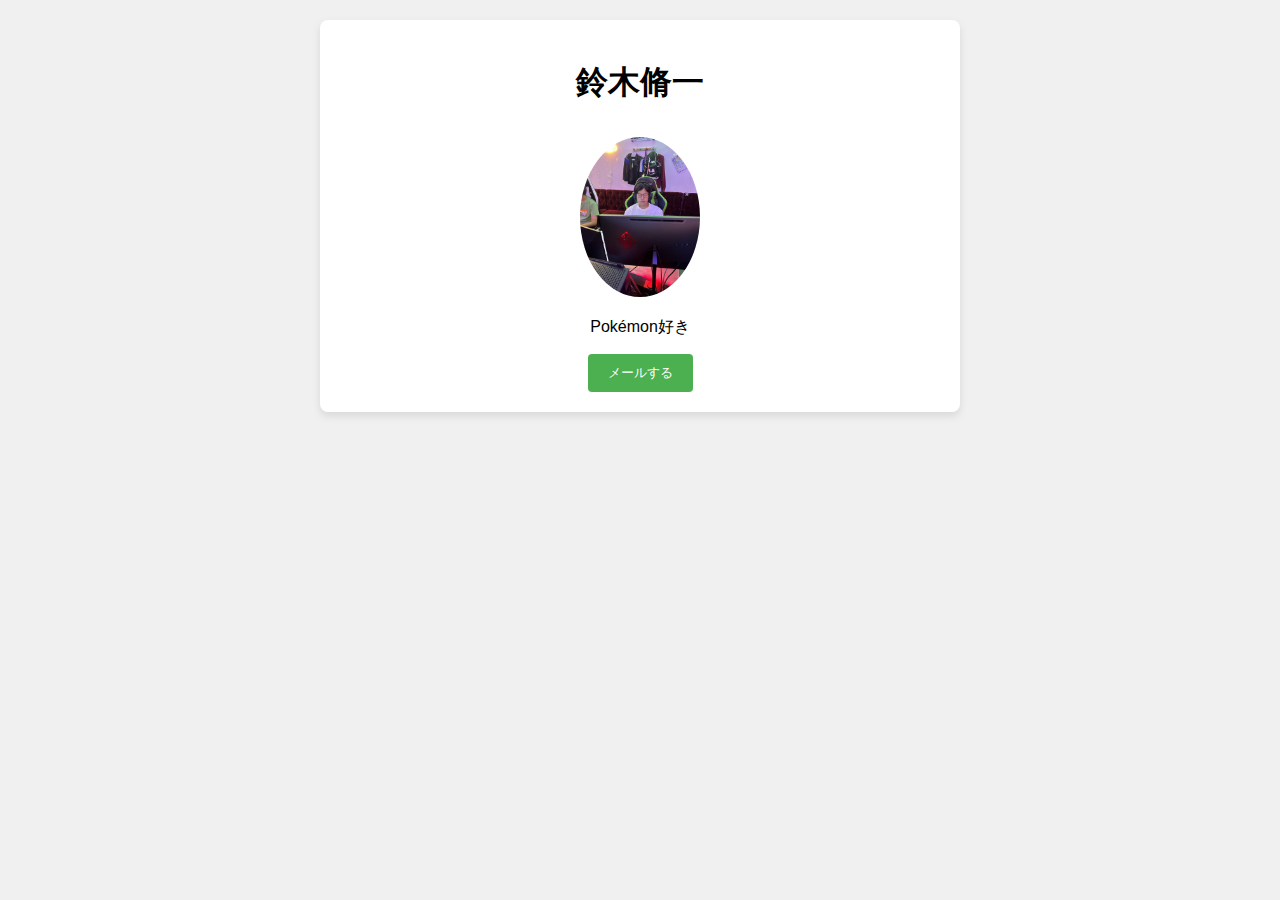
==== index.html @ 319b1720 "first commit" ====
<!DOCTYPE html>
<html lang="ja">
  <head>
    <meta charset="UTF-8" />
    <meta name="viewport" content="width=device-width, initial-scale=1.0" />
    <meta name="robots" content="noindex" />
    <title>紹介ページ</title>
    <style>
      body {
        font-family: Arial, sans-serif;
        text-align: center;
        background: #f0f0f0;
      }
      .container {
        max-width: 600px;
        margin: 20px auto;
        padding: 20px;
        background: #fff;
        border-radius: 8px;
        box-shadow: 0 4px 8px rgba(0, 0, 0, 0.1);
      }
      img {
        width: 120px;
        border-radius: 50%;
        margin-top: 10px;
      }
      button {
        padding: 10px 20px;
        background: #4caf50;
        color: #fff;
        border: none;
        border-radius: 4px;
        cursor: pointer;
      }
      button:hover {
        background: #45a049;
      }
    </style>
  </head>
  <body>
    <div class="container">
      <h1>鈴木脩一</h1>
      <img src="profile.png" alt="profile picture" />
      <p>Pokémon好き</p>
      <button onclick="location.href='mailto:メールアドレス'">
        メールする
      </button>
    </div>
  </body>
</html>
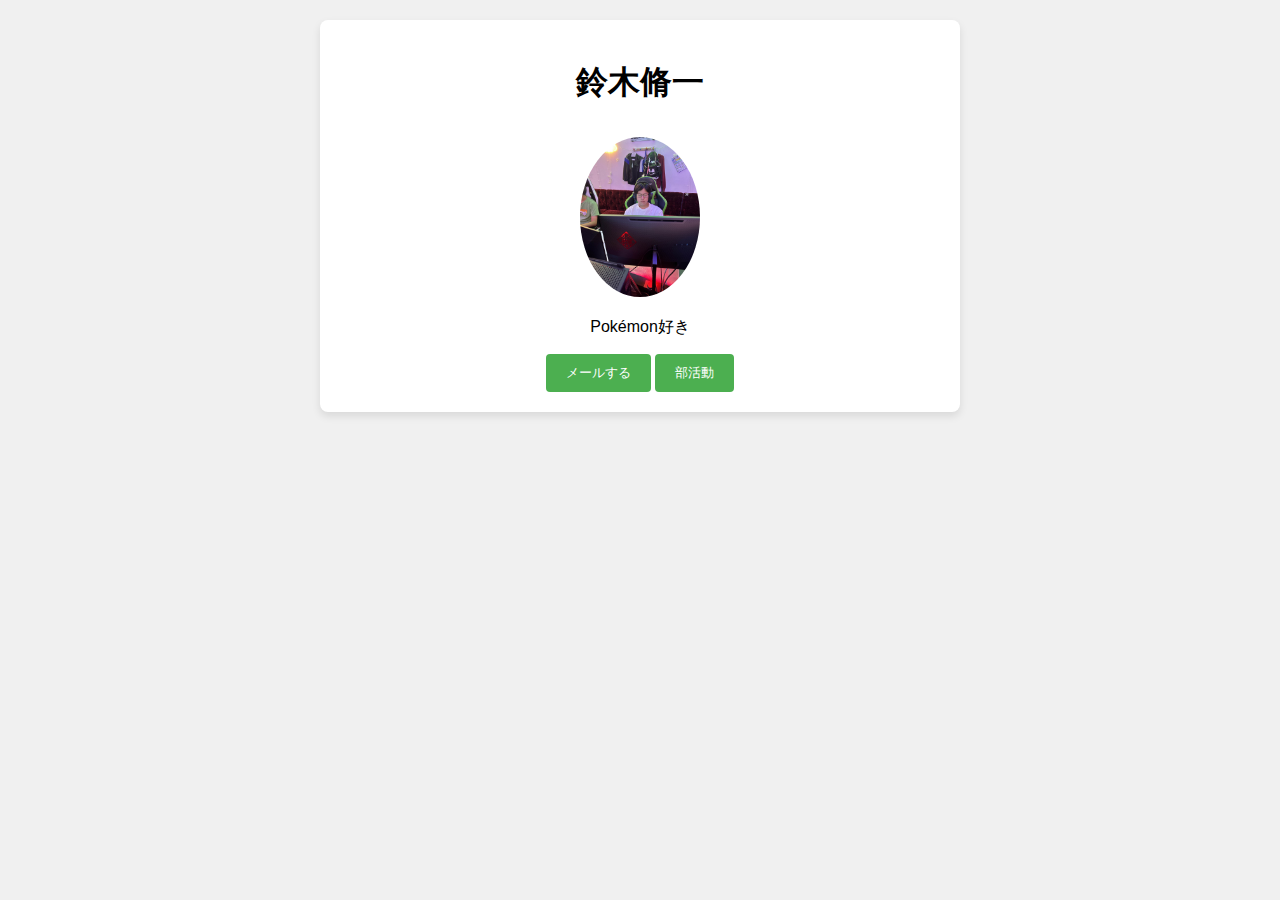
==== commit f3d02389: "部活動ページの追加" ====
--- a/index.html
+++ b/index.html
@@ -3,7 +3,8 @@
   <head>
     <meta charset="UTF-8" />
     <meta name="viewport" content="width=device-width, initial-scale=1.0" />
-    <meta name="robots" content="noindex" />
+    <meta name="robots" content="noindex, nofollow" />
+
     <title>紹介ページ</title>
     <style>
       body {
@@ -45,6 +46,9 @@
       <button onclick="location.href='mailto:メールアドレス'">
         メールする
       </button>
+      <button class="club-button" onclick="location.href='clubs.html'">
+        部活動
+      </button>
     </div>
   </body>
 </html>
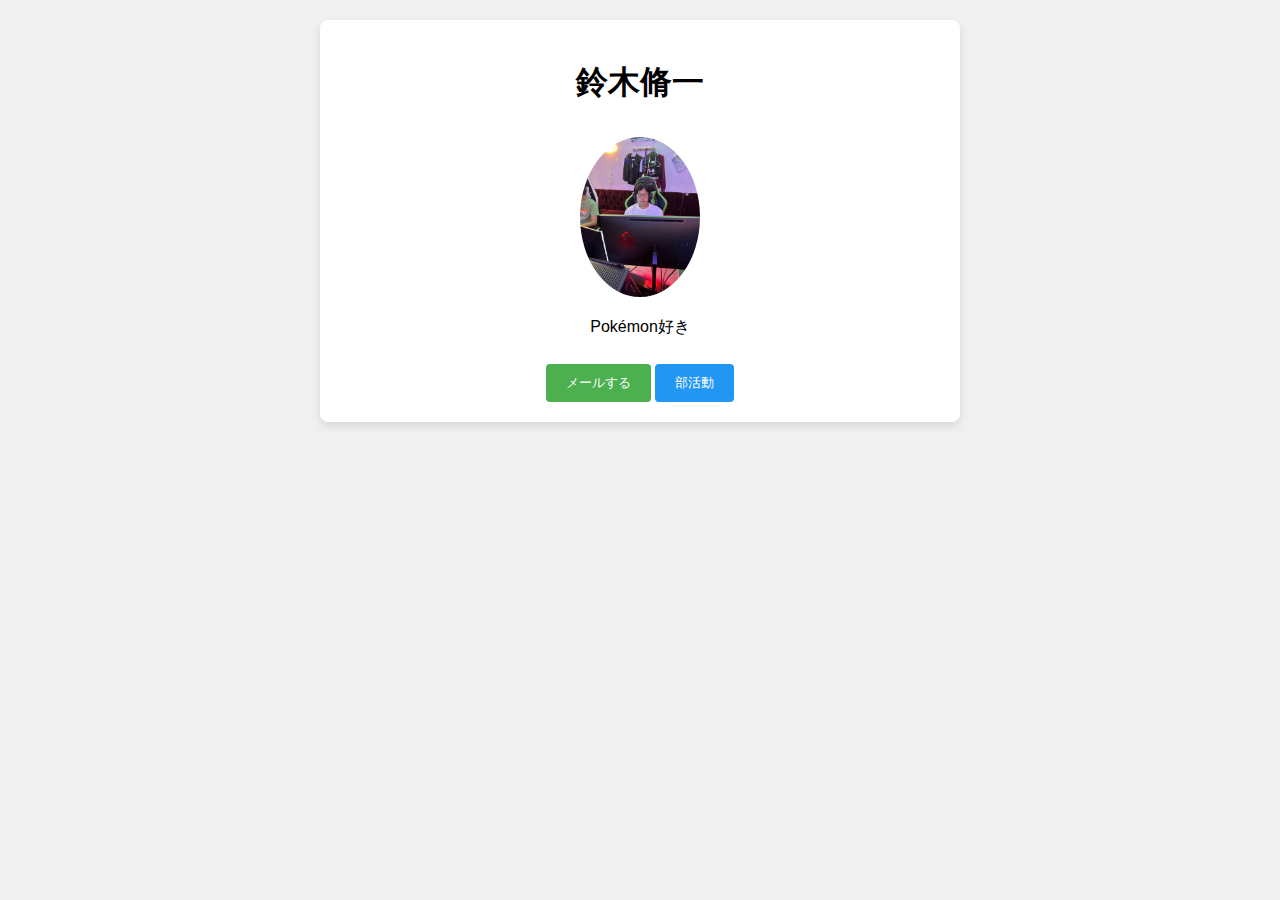
==== commit 0b05cd5b: "部活動ページの追加" ====
--- a/index.html
+++ b/index.html
@@ -36,6 +36,44 @@
       button:hover {
         background: #45a049;
       }
+      .club-button {
+        padding: 10px 20px;
+        background: #2196f3;
+        color: #fff;
+        border: none;
+        border-radius: 4px;
+        cursor: pointer;
+        margin-top: 10px;
+      }
+      .club-button:hover {
+        background: #1e88e5;
+      }
+      .club-info {
+        text-align: left;
+        margin-top: 20px;
+        display: none; /* 初期状態は非表示 */
+      }
+      .club-info h2 {
+        background: #2196f3;
+        color: #fff;
+        padding: 10px;
+        border-radius: 4px;
+      }
+      .club-info p {
+        margin: 10px 0;
+      }
+      .back-to-top {
+        margin-top: 20px;
+        padding: 10px 20px;
+        background: #ff9800;
+        color: #fff;
+        border: none;
+        border-radius: 4px;
+        cursor: pointer;
+      }
+      .back-to-top:hover {
+        background: #fb8c00;
+      }
     </style>
   </head>
   <body>
@@ -46,9 +84,8 @@
       <button onclick="location.href='mailto:メールアドレス'">
         メールする
       </button>
-      <button class="club-button" onclick="location.href='clubs.html'">
-        部活動
-      </button>
+      <!-- 部活動ボタン -->
+      <button class="club-button" onclick="toggleClubInfo()">部活動</button>
     </div>
   </body>
 </html>
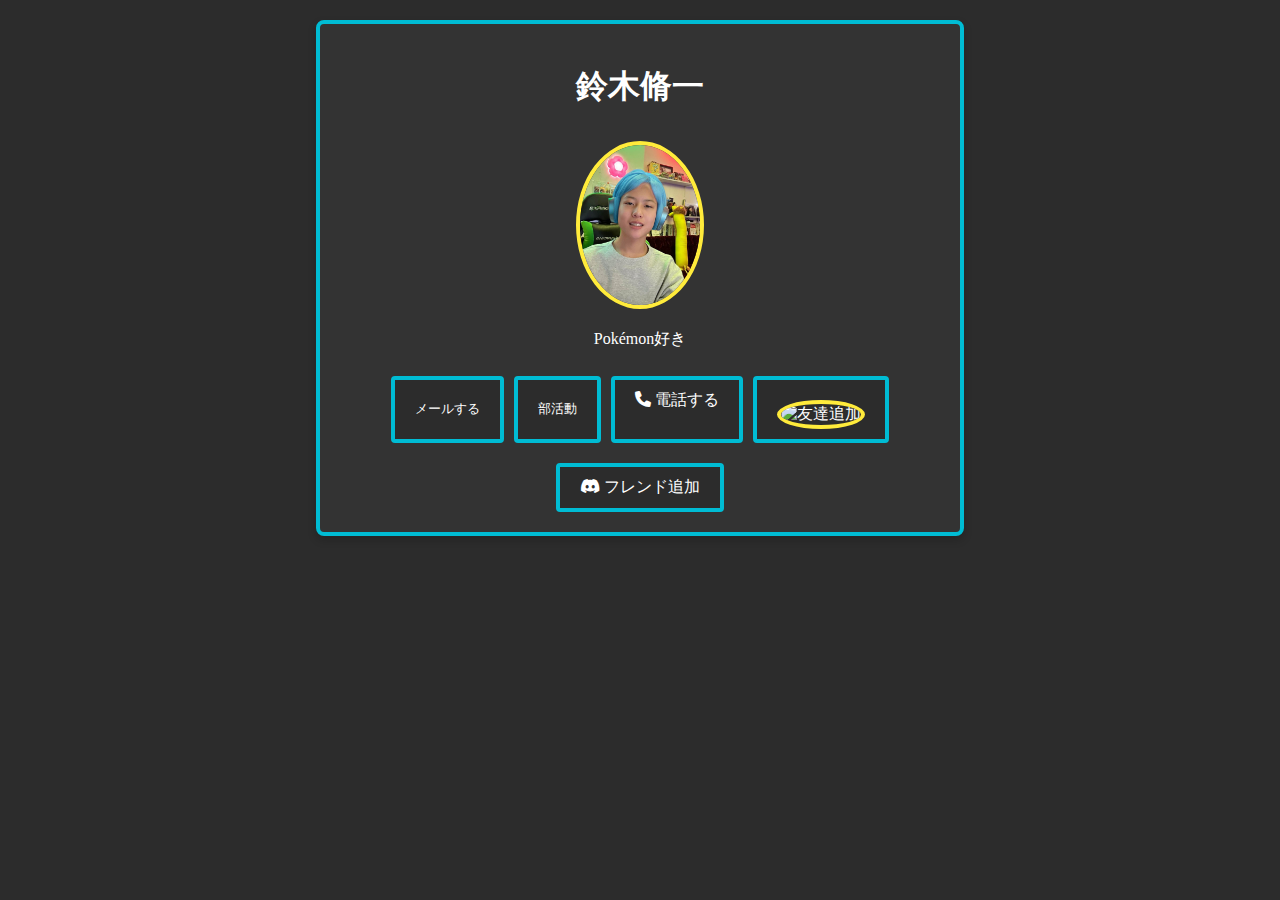
==== commit e3438bdd: "snsボタンの追加" ====
--- a/index.html
+++ b/index.html
@@ -4,88 +4,55 @@
     <meta charset="UTF-8" />
     <meta name="viewport" content="width=device-width, initial-scale=1.0" />
     <meta name="robots" content="noindex, nofollow" />
-
+    <link rel="stylesheet" href="styles.css" />
+    <link
+      rel="stylesheet"
+      href="https://cdnjs.cloudflare.com/ajax/libs/font-awesome/6.0.0-beta3/css/all.min.css"
+    />
     <title>紹介ページ</title>
-    <style>
-      body {
-        font-family: Arial, sans-serif;
-        text-align: center;
-        background: #f0f0f0;
-      }
-      .container {
-        max-width: 600px;
-        margin: 20px auto;
-        padding: 20px;
-        background: #fff;
-        border-radius: 8px;
-        box-shadow: 0 4px 8px rgba(0, 0, 0, 0.1);
-      }
-      img {
-        width: 120px;
-        border-radius: 50%;
-        margin-top: 10px;
-      }
-      button {
-        padding: 10px 20px;
-        background: #4caf50;
-        color: #fff;
-        border: none;
-        border-radius: 4px;
-        cursor: pointer;
-      }
-      button:hover {
-        background: #45a049;
-      }
-      .club-button {
-        padding: 10px 20px;
-        background: #2196f3;
-        color: #fff;
-        border: none;
-        border-radius: 4px;
-        cursor: pointer;
-        margin-top: 10px;
-      }
-      .club-button:hover {
-        background: #1e88e5;
-      }
-      .club-info {
-        text-align: left;
-        margin-top: 20px;
-        display: none; /* 初期状態は非表示 */
-      }
-      .club-info h2 {
-        background: #2196f3;
-        color: #fff;
-        padding: 10px;
-        border-radius: 4px;
-      }
-      .club-info p {
-        margin: 10px 0;
-      }
-      .back-to-top {
-        margin-top: 20px;
-        padding: 10px 20px;
-        background: #ff9800;
-        color: #fff;
-        border: none;
-        border-radius: 4px;
-        cursor: pointer;
-      }
-      .back-to-top:hover {
-        background: #fb8c00;
-      }
-    </style>
   </head>
   <body>
     <div class="container">
       <h1>鈴木脩一</h1>
       <img src="profile.png" alt="profile picture" />
       <p>Pokémon好き</p>
-      <button onclick="location.href='mailto:メールアドレス'">
-        メールする
-      </button>
-      <!-- 部活動ボタン -->
-      <button class="club-button" onclick="toggleClubInfo()">部活動</button>
+
+      <div class="button-container">
+        <!-- メールボタン -->
+        <button onclick="location.href='mailto:メールアドレス'">
+          メールする
+        </button>
+
+        <!-- 部活動ボタン -->
+        <button onclick="location.href='clubs.html'">部活動</button>
+
+        <!-- 電話リンク -->
+        <a href="tel:0123456789" class="button"
+          ><i class="fas fa-phone"></i> 電話する</a
+        >
+
+        <!-- LINE友だち追加ボタン -->
+        <a
+          href="https://line.me/ti/p/-D941zP1cM"
+          target="_blank"
+          class="button"
+        >
+          <img
+            height="36"
+            alt="友達追加"
+            src="https://scdn.line-apps.com/n/line_add_friends/btn/ja.png"
+          />
+        </a>
+
+        <!-- Discord招待リンク -->
+        <a
+          href="https://discordapp.com/users/8344685638"
+          target="_blank"
+          class="button"
+        >
+          <i class="fab fa-discord"></i> フレンド追加
+        </a>
+      </div>
     </div>
   </body>
 </html>
--- a/styles.css
+++ b/styles.css
@@ -0,0 +1,44 @@
+body {
+  font-family: "Press Start 2P", cursive;
+  text-align: center;
+  background: #2c2c2c; /* 黒っぽい背景色を設定 */
+  color: #ffffff;
+}
+.container {
+  max-width: 600px;
+  margin: 20px auto;
+  padding: 20px;
+  background: #333333;
+  border: 4px solid #00bcd4;
+  border-radius: 8px;
+  box-shadow: 0 4px 8px rgba(0, 0, 0, 0.2);
+}
+img {
+  width: 120px;
+  border-radius: 50%;
+  margin-top: 10px;
+  border: 4px solid #ffeb3b;
+}
+.button-container {
+  display: flex;
+  justify-content: center;
+  gap: 10px;
+  flex-wrap: wrap;
+}
+button,
+a.button {
+  padding: 10px 20px;
+  background: #2c2c2c; /* ボタンの背景色を黒っぽく設定 */
+  color: #ffffff;
+  border: 4px solid #00bcd4;
+  border-radius: 4px;
+  cursor: pointer;
+  font-family: "Press Start 2P", cursive;
+  text-decoration: none;
+  display: inline-block;
+  margin-top: 10px;
+}
+button:hover,
+a.button:hover {
+  background: #0097a7;
+}
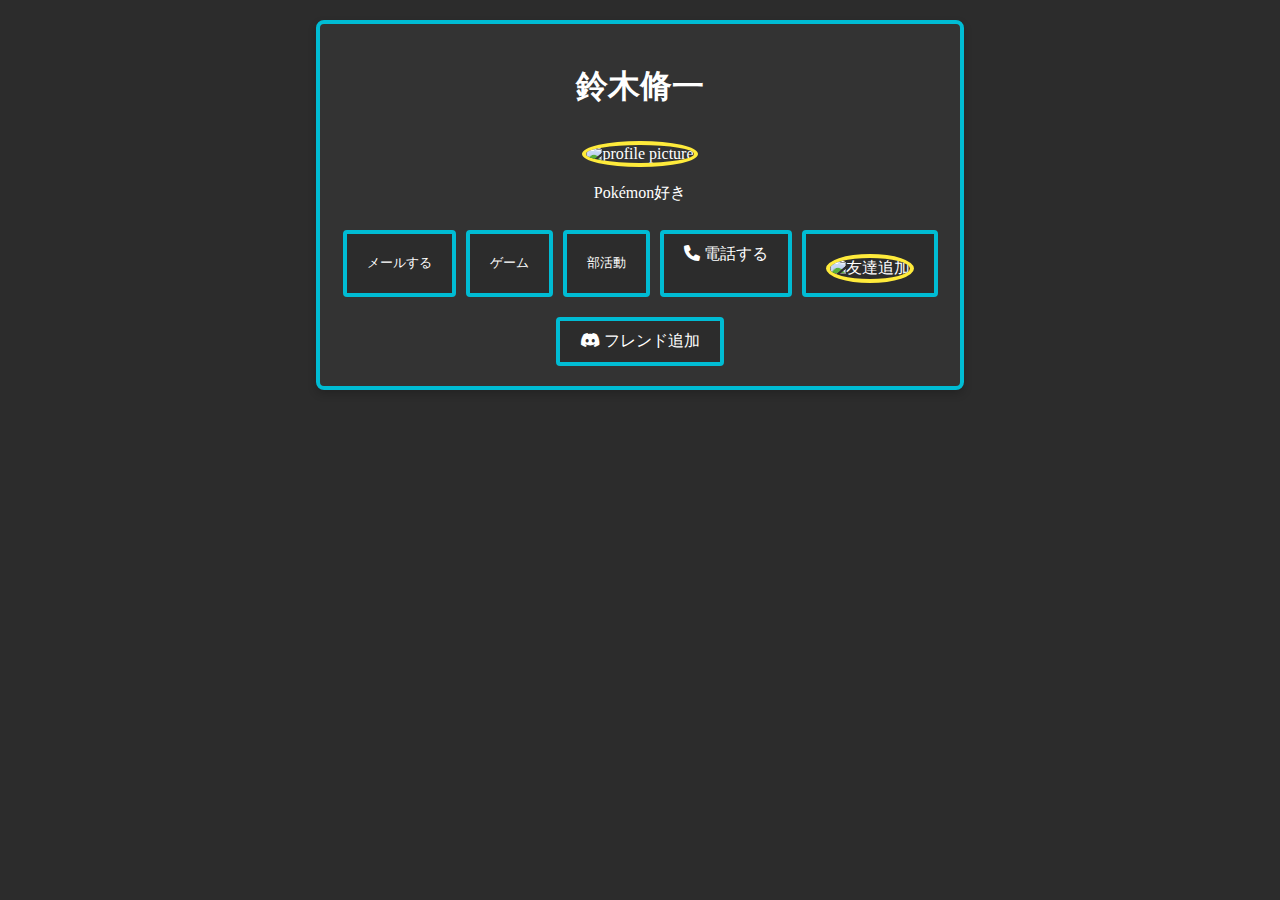
==== commit 36b7b097: "呪術廻戦スタイル" ====
--- a/index.html
+++ b/index.html
@@ -14,7 +14,7 @@
   <body>
     <div class="container">
       <h1>鈴木脩一</h1>
-      <img src="profile.png" alt="profile picture" />
+      <img src="my.gif" alt="profile picture" />
       <p>Pokémon好き</p>
 
       <div class="button-container">
@@ -22,15 +22,14 @@
         <button onclick="location.href='mailto:メールアドレス'">
           メールする
         </button>
-
+        <!-- ゲームボタン -->
+        <button onclick="location.href='games.html'">ゲーム</button>
         <!-- 部活動ボタン -->
         <button onclick="location.href='clubs.html'">部活動</button>
-
         <!-- 電話リンク -->
         <a href="tel:0123456789" class="button"
           ><i class="fas fa-phone"></i> 電話する</a
         >
-
         <!-- LINE友だち追加ボタン -->
         <a
           href="https://line.me/ti/p/-D941zP1cM"
@@ -43,7 +42,6 @@
             src="https://scdn.line-apps.com/n/line_add_friends/btn/ja.png"
           />
         </a>
-
         <!-- Discord招待リンク -->
         <a
           href="https://discordapp.com/users/8344685638"
--- a/styles.css
+++ b/styles.css
@@ -42,3 +42,50 @@
 a.button:hover {
   background: #0097a7;
 }
+body {
+  font-family: "Press Start 2P", cursive;
+  text-align: center;
+  background: #2c2c2c; /* 黒っぽい背景色を設定 */
+  color: #ffffff;
+}
+.container {
+  max-width: 600px;
+  margin: 20px auto;
+  padding: 20px;
+  background: #333333;
+  border: 4px solid #00bcd4;
+  border-radius: 8px;
+  box-shadow: 0 4px 8px rgba(0, 0, 0, 0.2);
+}
+img {
+  width: 120px;
+  border-radius: 50%;
+  margin-top: 10px;
+  border: 4px solid #ffeb3b;
+}
+.button-container {
+  display: flex;
+  justify-content: center;
+  gap: 10px;
+  flex-wrap: wrap;
+}
+button,
+a.button {
+  padding: 10px 20px;
+  background: #2c2c2c; /* ボタンの背景色を黒っぽく設定 */
+  color: #ffffff;
+  border: 4px solid #00bcd4;
+  border-radius: 4px;
+  cursor: pointer;
+  font-family: "Press Start 2P", cursive;
+  text-decoration: none;
+  display: inline-block;
+  margin-top: 10px;
+}
+button:hover,
+a.button:hover {
+  background: #0097a7;
+}
+.game-id {
+  margin: 20px 0;
+}
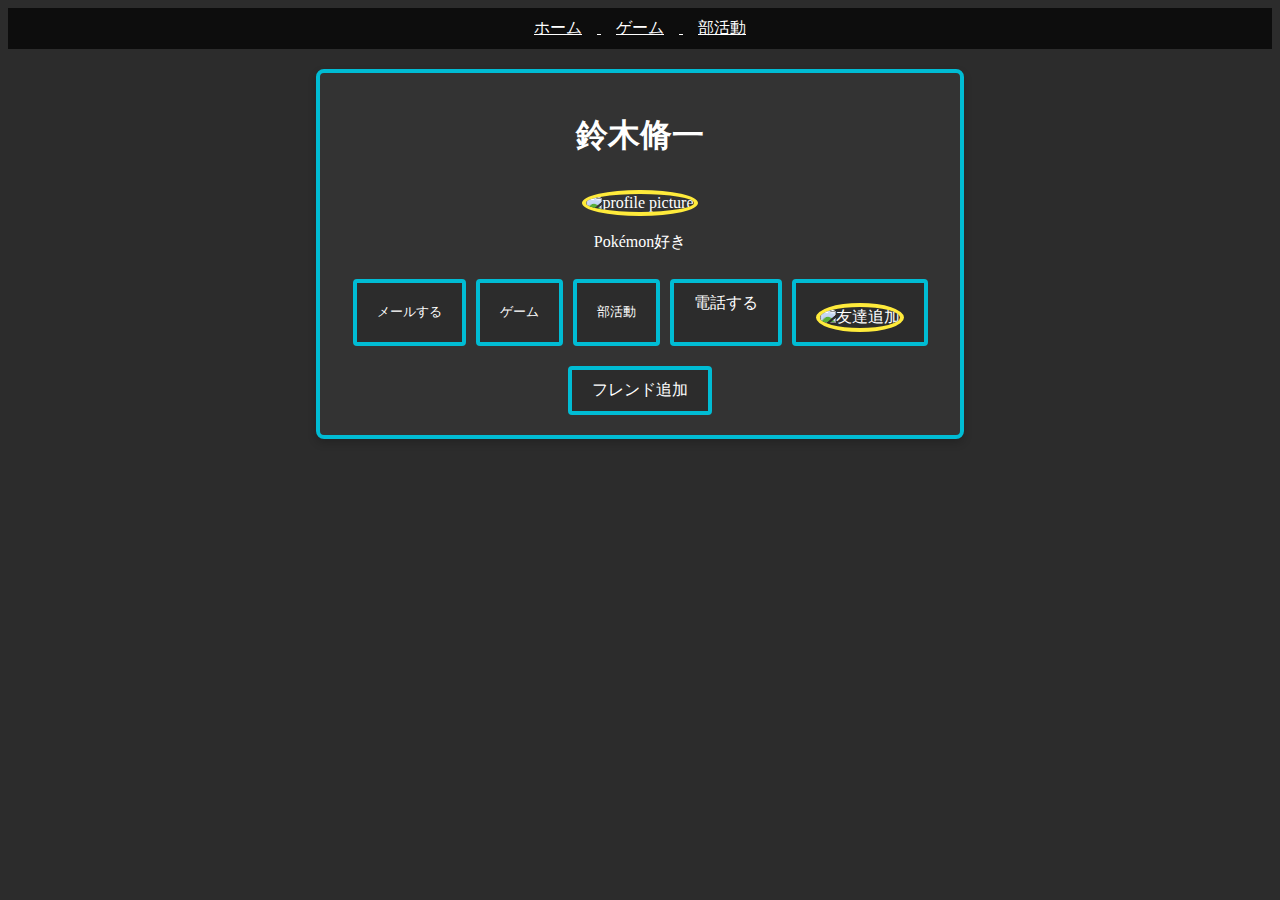
==== commit 98264bdc: "コンポーネントの追加" ====
--- a/index.html
+++ b/index.html
@@ -4,14 +4,23 @@
     <meta charset="UTF-8" />
     <meta name="viewport" content="width=device-width, initial-scale=1.0" />
     <meta name="robots" content="noindex, nofollow" />
+
+    <script src="https://code.jquery.com/jquery-3.6.0.min.js"></script>
     <link rel="stylesheet" href="styles.css" />
-    <link
+    <script>
+      $(document).ready(function () {
+        $("#header").load("compornents/header.html");
+      });
+    </script>
+    <link1
       rel="stylesheet"
       href="https://cdnjs.cloudflare.com/ajax/libs/font-awesome/6.0.0-beta3/css/all.min.css"
     />
     <title>紹介ページ</title>
   </head>
+
   <body>
+    <div id="header"></div>
     <div class="container">
       <h1>鈴木脩一</h1>
       <img src="my.gif" alt="profile picture" />
--- a/styles.css
+++ b/styles.css
@@ -1,47 +1,3 @@
-body {
-  font-family: "Press Start 2P", cursive;
-  text-align: center;
-  background: #2c2c2c; /* 黒っぽい背景色を設定 */
-  color: #ffffff;
-}
-.container {
-  max-width: 600px;
-  margin: 20px auto;
-  padding: 20px;
-  background: #333333;
-  border: 4px solid #00bcd4;
-  border-radius: 8px;
-  box-shadow: 0 4px 8px rgba(0, 0, 0, 0.2);
-}
-img {
-  width: 120px;
-  border-radius: 50%;
-  margin-top: 10px;
-  border: 4px solid #ffeb3b;
-}
-.button-container {
-  display: flex;
-  justify-content: center;
-  gap: 10px;
-  flex-wrap: wrap;
-}
-button,
-a.button {
-  padding: 10px 20px;
-  background: #2c2c2c; /* ボタンの背景色を黒っぽく設定 */
-  color: #ffffff;
-  border: 4px solid #00bcd4;
-  border-radius: 4px;
-  cursor: pointer;
-  font-family: "Press Start 2P", cursive;
-  text-decoration: none;
-  display: inline-block;
-  margin-top: 10px;
-}
-button:hover,
-a.button:hover {
-  background: #0097a7;
-}
 body {
   font-family: "Press Start 2P", cursive;
   text-align: center;
@@ -89,3 +45,16 @@
 .game-id {
   margin: 20px 0;
 }
+.copy-button {
+  padding: 5px 10px;
+  margin-left: 10px;
+  background: #8b0000;
+  color: #ffffff;
+  border: none;
+  border-radius: 4px;
+  cursor: pointer;
+  font-family: "Press Start 2P", cursive;
+}
+.copy-button:hover {
+  background: #5a0000; /* ボタンホバー時の色 */
+}
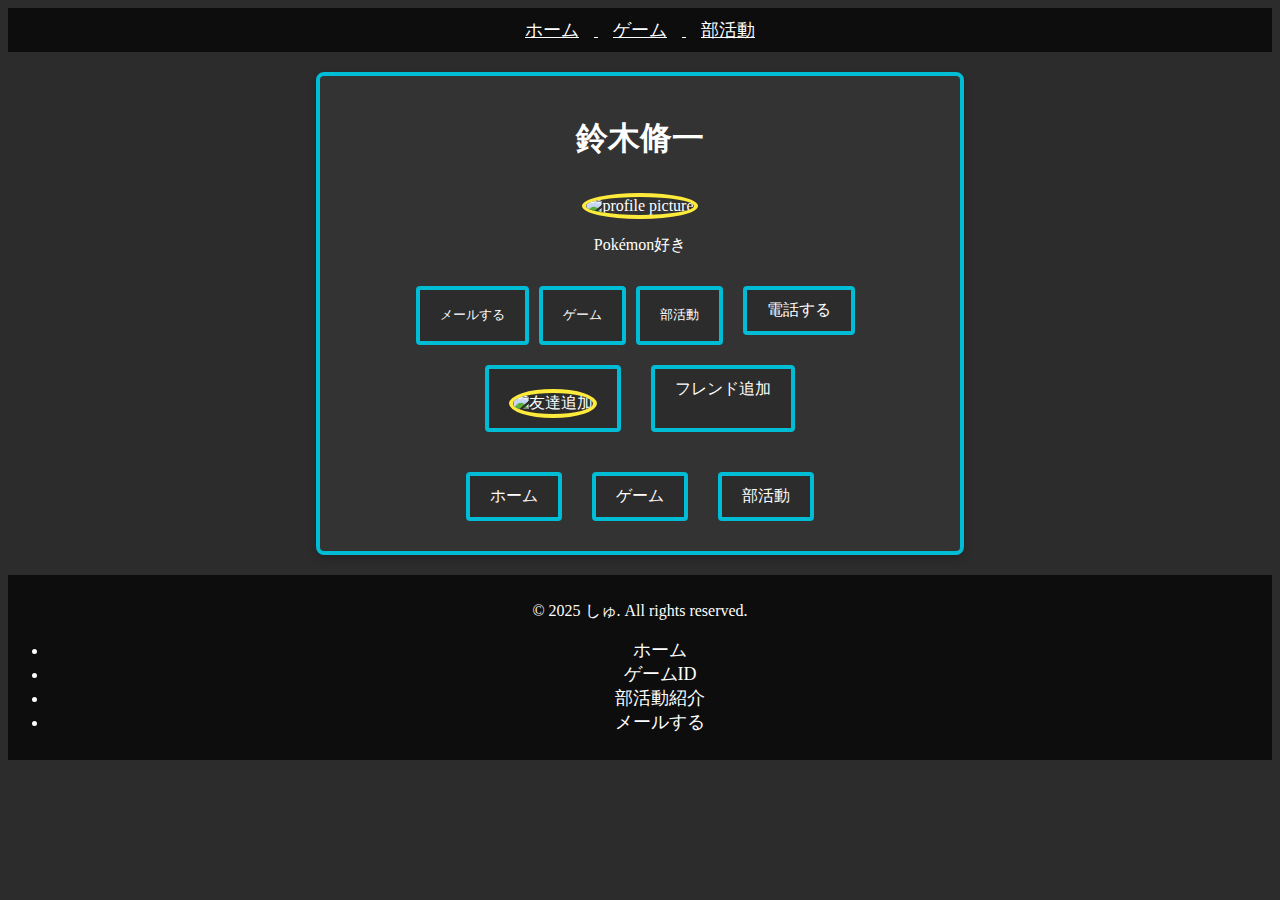
==== commit 9f61ae9b: "headerなどの追加" ====
--- a/index.html
+++ b/index.html
@@ -10,6 +10,8 @@
     <script>
       $(document).ready(function () {
         $("#header").load("compornents/header.html");
+        $("#footer").load("compornents/footer.html");
+        $("#button").load("compornents/button.html");
       });
     </script>
     <link1
@@ -60,6 +62,8 @@
           <i class="fab fa-discord"></i> フレンド追加
         </a>
       </div>
+      <div id="button"></div>
     </div>
+    <div id="footer"></div>
   </body>
 </html>
--- a/styles.css
+++ b/styles.css
@@ -58,3 +58,18 @@
 .copy-button:hover {
   background: #5a0000; /* ボタンホバー時の色 */
 }
+.header {
+  background: rgba(0, 0, 0, 0.7);
+  padding: 10px 0;
+  text-align: center;
+  color: #fff;
+}
+.header a {
+  color: #fff;
+  text-decoration: none;
+  padding: 0 15px;
+  font-size: 18px;
+}
+.header a:hover {
+  text-decoration: underline;
+}
